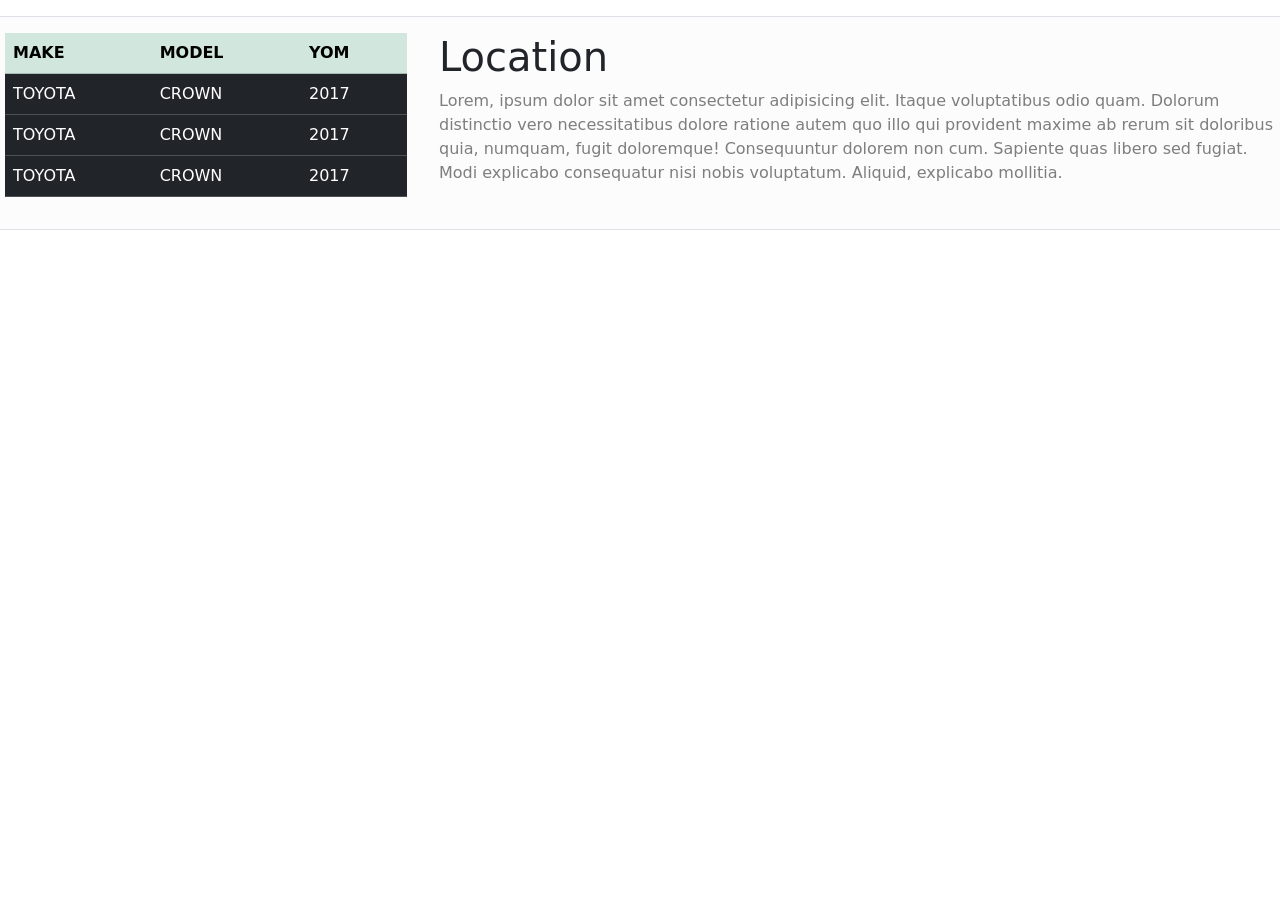
==== flex.html @ bea8d814 "Flex Row" ====
<!doctype html>
<html lang="en">
  <head>
    <meta charset="UTF-8" />
    <meta name="viewport" content="width=device-width, initial-scale=1.0" />
    <title>Flex</title>
    <link
      rel="stylesheet"
      href="https://cdnjs.cloudflare.com/ajax/libs/bootstrap/5.3.8/css/bootstrap.css"
      integrity="sha512-zylce7fP6h4usg536JBTRj2rt7q22Z0qicHSlgSK53Irtfkz37ate3KCQ59du+aXZV6R3yyL2X1LyGKBEUMZaw=="
      crossorigin="anonymous"
      referrerpolicy="no-referrer"
    />
    <script
      src="https://cdnjs.cloudflare.com/ajax/libs/bootstrap/5.3.8/js/bootstrap.min.js"
      integrity="sha512-nKXmKvJyiGQy343jatQlzDprflyB5c+tKCzGP3Uq67v+lmzfnZUi/ZT+fc6ITZfSC5HhaBKUIvr/nTLCV+7F+Q=="
      crossorigin="anonymous"
      referrerpolicy="no-referrer"
    ></script>
  </head>
  <body>
    <div class="row border mt-3 bg-light-subtle">
      <div class="col-md-4 p-3">
        <table class="table table-dark table-hover table-responsive-md">
          <thead class="table-success">
            <tr>
              <th>MAKE</th>
              <th>MODEL</th>
              <th>YOM</th>
            </tr>
          </thead>
          <tbody>
            <tr>
              <td>TOYOTA</td>
              <td>CROWN</td>
              <td>2017</td>
            </tr>
            <tr>
              <td>TOYOTA</td>
              <td>CROWN</td>
              <td>2017</td>
            </tr>
            <tr>
              <td>TOYOTA</td>
              <td>CROWN</td>
              <td>2017</td>
            </tr>
          </tbody>
        </table>
      </div>
      <div class="col-md-8 p-3">
        <h3 class="display-6">Location</h3>
        <p class="text-black-50">
          Lorem, ipsum dolor sit amet consectetur adipisicing elit. Itaque
          voluptatibus odio quam. Dolorum distinctio vero necessitatibus dolore
          ratione autem quo illo qui provident maxime ab rerum sit doloribus
          quia, numquam, fugit doloremque! Consequuntur dolorem non cum.
          Sapiente quas libero sed fugiat. Modi explicabo consequatur nisi nobis
          voluptatum. Aliquid, explicabo mollitia.
        </p>
      </div>
    </div>
  </body>
</html>
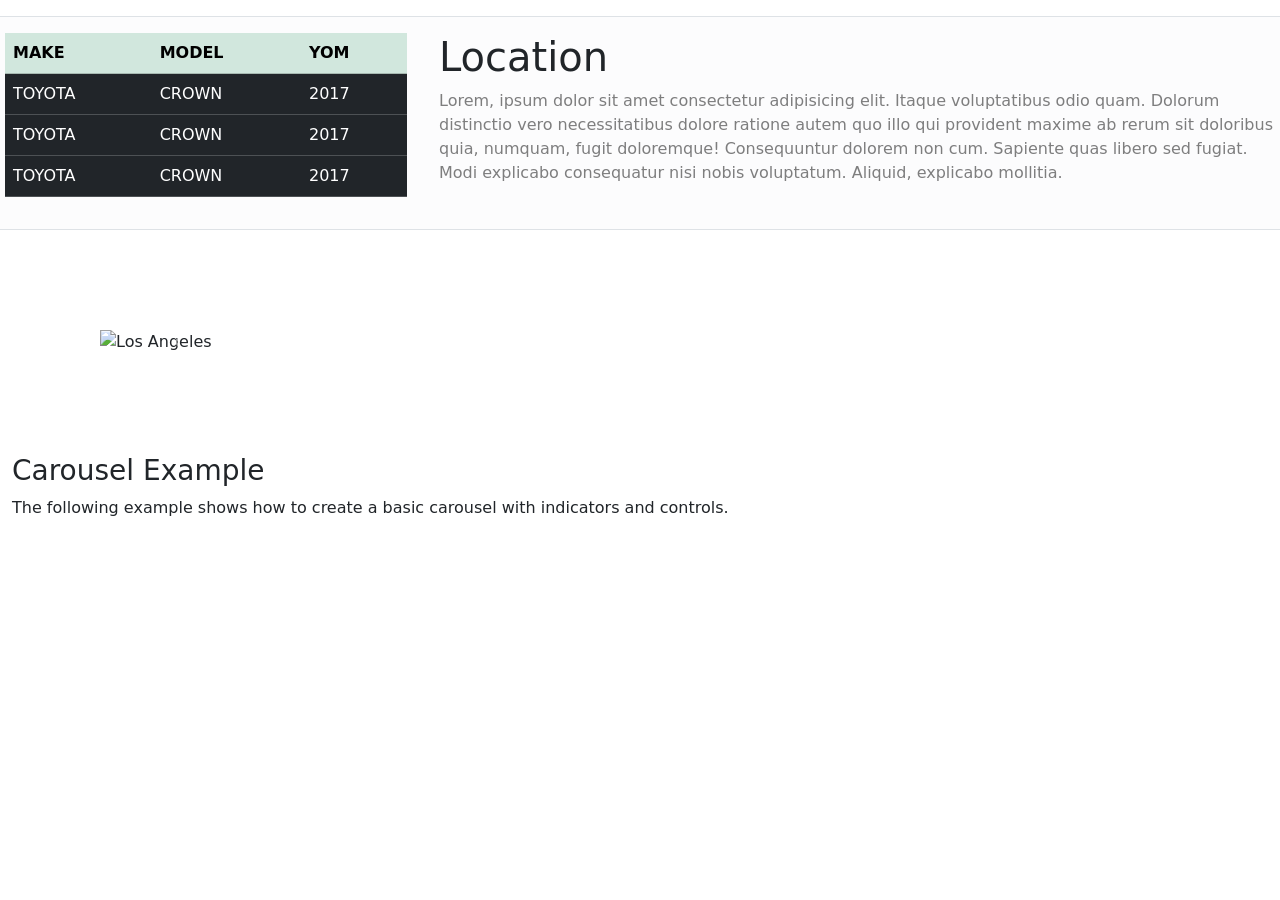
==== commit 8c078551: "Carousel" ====
--- a/flex.html
+++ b/flex.html
@@ -17,6 +17,12 @@
       crossorigin="anonymous"
       referrerpolicy="no-referrer"
     ></script>
+    <style>
+      #demo {
+        border: none;
+        margin: 100px;
+      }
+    </style>
   </head>
   <body>
     <div class="row border mt-3 bg-light-subtle">
@@ -60,5 +66,75 @@
         </p>
       </div>
     </div>
+
+    <div id="demo" class="carousel slide" data-bs-ride="carousel">
+      <div class="carousel-indicators">
+        <button
+          type="button"
+          data-bs-target="#demo"
+          data-bs-slide-to="0"
+          class="active"
+        ></button>
+        <button
+          type="button"
+          data-bs-target="#demo"
+          data-bs-slide-to="1"
+        ></button>
+        <button
+          type="button"
+          data-bs-target="#demo"
+          data-bs-slide-to="2"
+        ></button>
+      </div>
+      <div class="carousel-inner">
+        <div class="carousel-item active">
+          <img
+            src="img/photo-2.jpeg"
+            alt="Los Angeles"
+            class="d-block"
+            style="width: 100%"
+          />
+        </div>
+        <div class="carousel-item">
+          <img
+            src="img/photo-3.jpeg"
+            alt="Chicago"
+            class="d-block"
+            style="width: 100%"
+          />
+        </div>
+        <div class="carousel-item">
+          <img
+            src="img/photo-6.jpeg"
+            alt="New York"
+            class="d-block"
+            style="width: 100%"
+          />
+        </div>
+      </div>
+      <button
+        class="carousel-control-prev"
+        type="button"
+        data-bs-target="#demo"
+        data-bs-slide="prev"
+      >
+        <span class="carousel-control-prev-icon"></span>
+      </button>
+      <button
+        class="carousel-control-next"
+        type="button"
+        data-bs-target="#demo"
+        data-bs-slide="next"
+      >
+        <span class="carousel-control-next-icon"></span>
+      </button>
+    </div>
+    <div class="container-fluid mt-3">
+      <h3>Carousel Example</h3>
+      <p>
+        The following example shows how to create a basic carousel with
+        indicators and controls.
+      </p>
+    </div>
   </body>
 </html>
